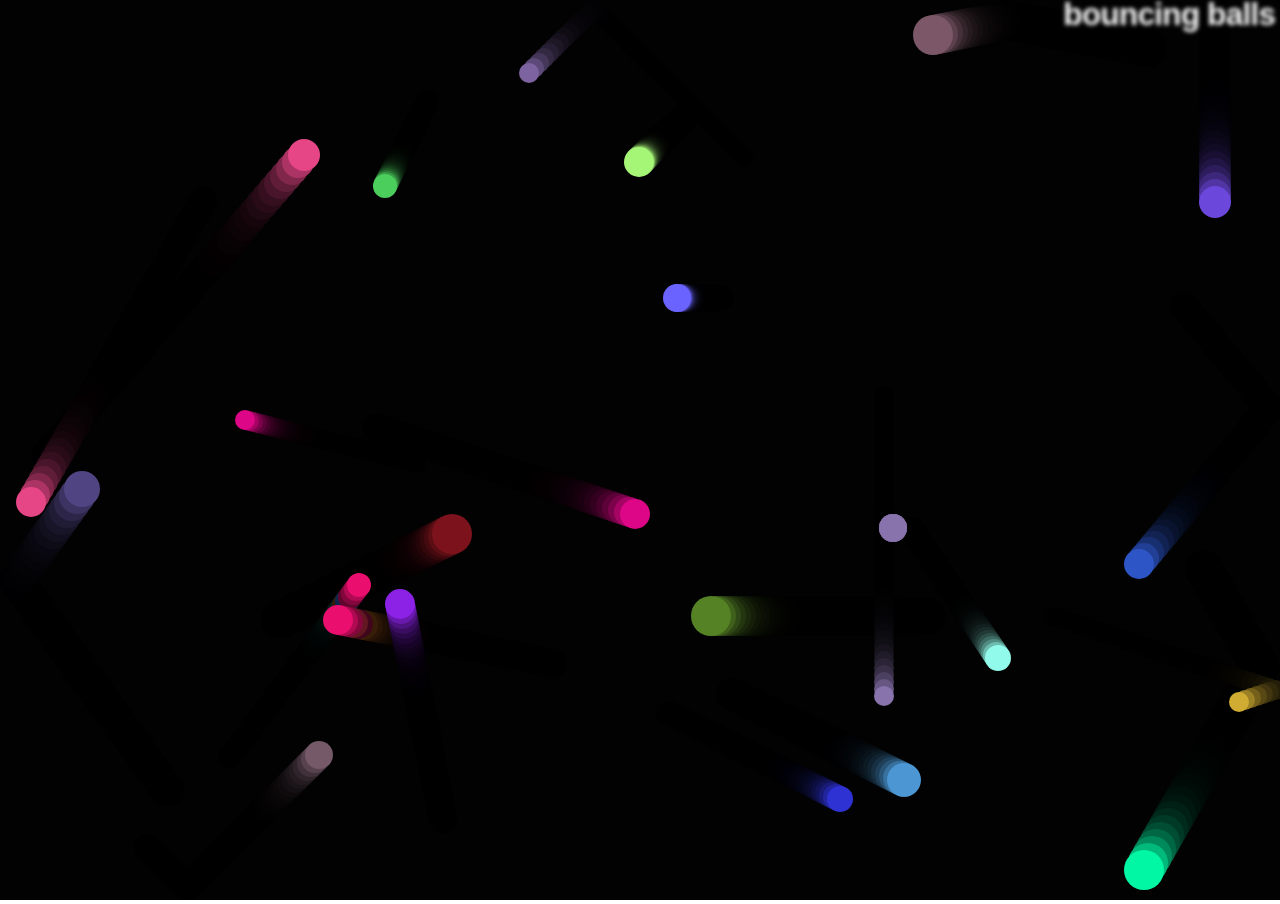
==== bouncing-balls-finished.html @ 7e4441ae "add bouncing-balls-finished pages" ====
<!DOCTYPE html>
<html lang="en-us">
  <head>
    <meta charset="utf-8">
    <meta name="viewport" content="width=device-width">
    <title>Bouncing balls</title>
    <link rel="stylesheet" href="bouncing-balls-finished.css">
  </head>

  <body>
    <h1>bouncing balls</h1>
    <canvas></canvas>

    <script src="bouncing-balls-finished.js"></script>
  </body>
</html>
---- bouncing-balls-finished.css ----
html, body {
    margin: 0;
  }
  
  html {
    font-family: 'Helvetica Neue', Helvetica, Arial, sans-serif;
    height: 100%;
  }
  
  body {
    overflow: hidden;
    height: inherit;
  }
  
  h1 {
    font-size: 2rem;
    letter-spacing: -1px;
    position: absolute;
    margin: 0;
    top: -4px;
    right: 5px;
  
    color: transparent;
    text-shadow: 0 0 4px white;
  }
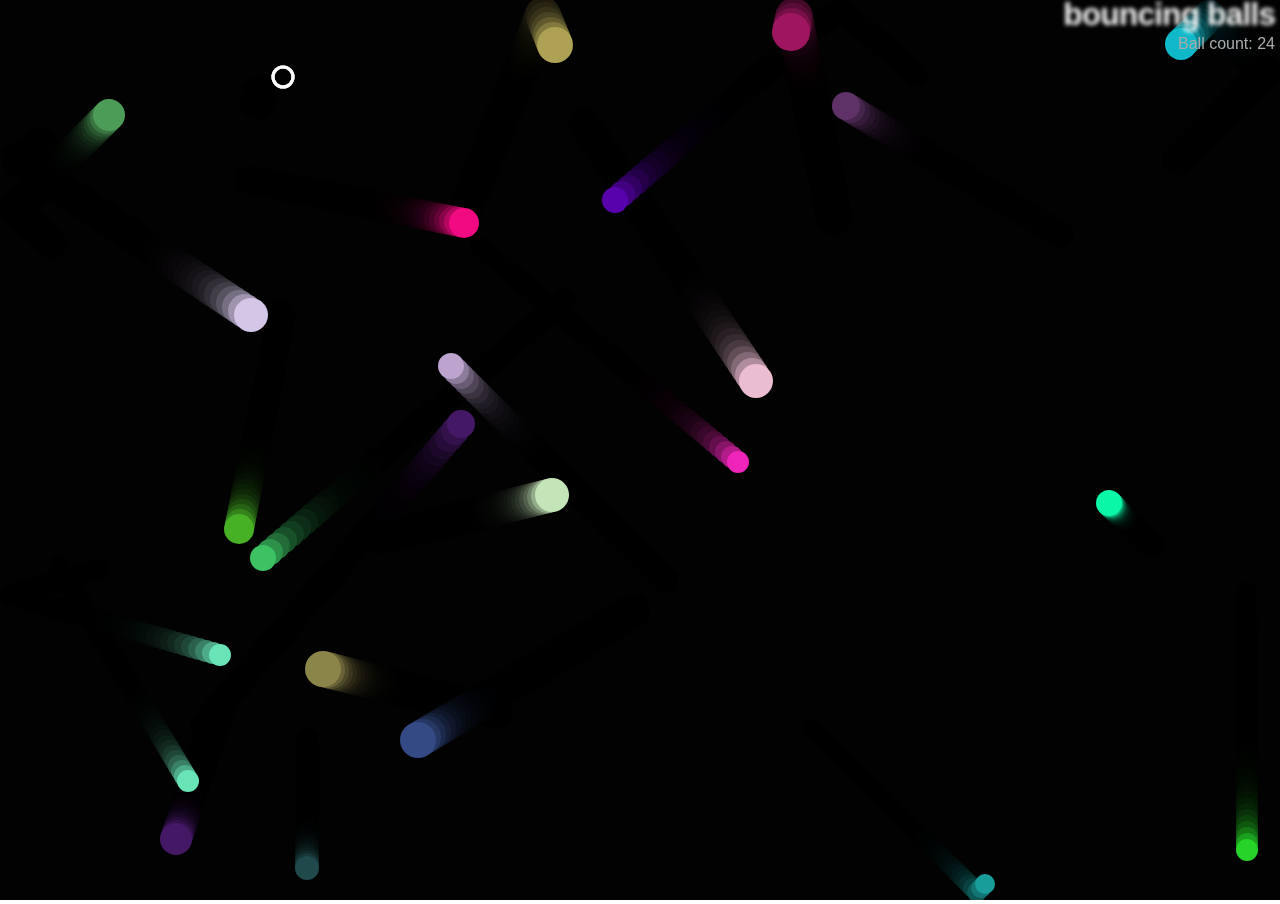
==== commit 8ed7c90e: "fix bouncing-balls-finished pages" ====
--- a/bouncing-balls-finished.html
+++ b/bouncing-balls-finished.html
@@ -1,16 +1,19 @@
 <!DOCTYPE html>
 <html lang="en-us">
-  <head>
-    <meta charset="utf-8">
-    <meta name="viewport" content="width=device-width">
-    <title>Bouncing balls</title>
-    <link rel="stylesheet" href="bouncing-balls-finished.css">
-  </head>
 
-  <body>
-    <h1>bouncing balls</h1>
-    <canvas></canvas>
+<head>
+  <meta charset="utf-8">
+  <meta name="viewport" content="width=device-width">
+  <title>Bouncing balls</title>
+  <link rel="stylesheet" href="bouncing-balls-finished.css">
+</head>
 
-    <script src="bouncing-balls-finished.js"></script>
-  </body>
+<body>
+  <h1>bouncing balls</h1>
+  <p>Ball count: </p>
+  <canvas></canvas>
+
+  <script src="bouncing-balls-finished.js"></script>
+</body>
+
 </html>--- a/bouncing-balls-finished.css
+++ b/bouncing-balls-finished.css
@@ -1,25 +1,34 @@
-html, body {
-    margin: 0;
-  }
-  
-  html {
-    font-family: 'Helvetica Neue', Helvetica, Arial, sans-serif;
-    height: 100%;
-  }
-  
-  body {
-    overflow: hidden;
-    height: inherit;
-  }
-  
-  h1 {
-    font-size: 2rem;
-    letter-spacing: -1px;
-    position: absolute;
-    margin: 0;
-    top: -4px;
-    right: 5px;
-  
-    color: transparent;
-    text-shadow: 0 0 4px white;
-  }+html,
+body {
+  margin: 0;
+}
+
+html {
+  font-family: 'Helvetica Neue', Helvetica, Arial, sans-serif;
+  height: 100%;
+}
+
+body {
+  overflow: hidden;
+  height: inherit;
+}
+
+h1 {
+  font-size: 2rem;
+  letter-spacing: -1px;
+  position: absolute;
+  margin: 0;
+  top: -4px;
+  right: 5px;
+
+  color: transparent;
+  text-shadow: 0 0 4px white;
+}
+
+p {
+  position: absolute;
+  margin: 0;
+  top: 35px;
+  right: 5px;
+  color: #aaa;
+}